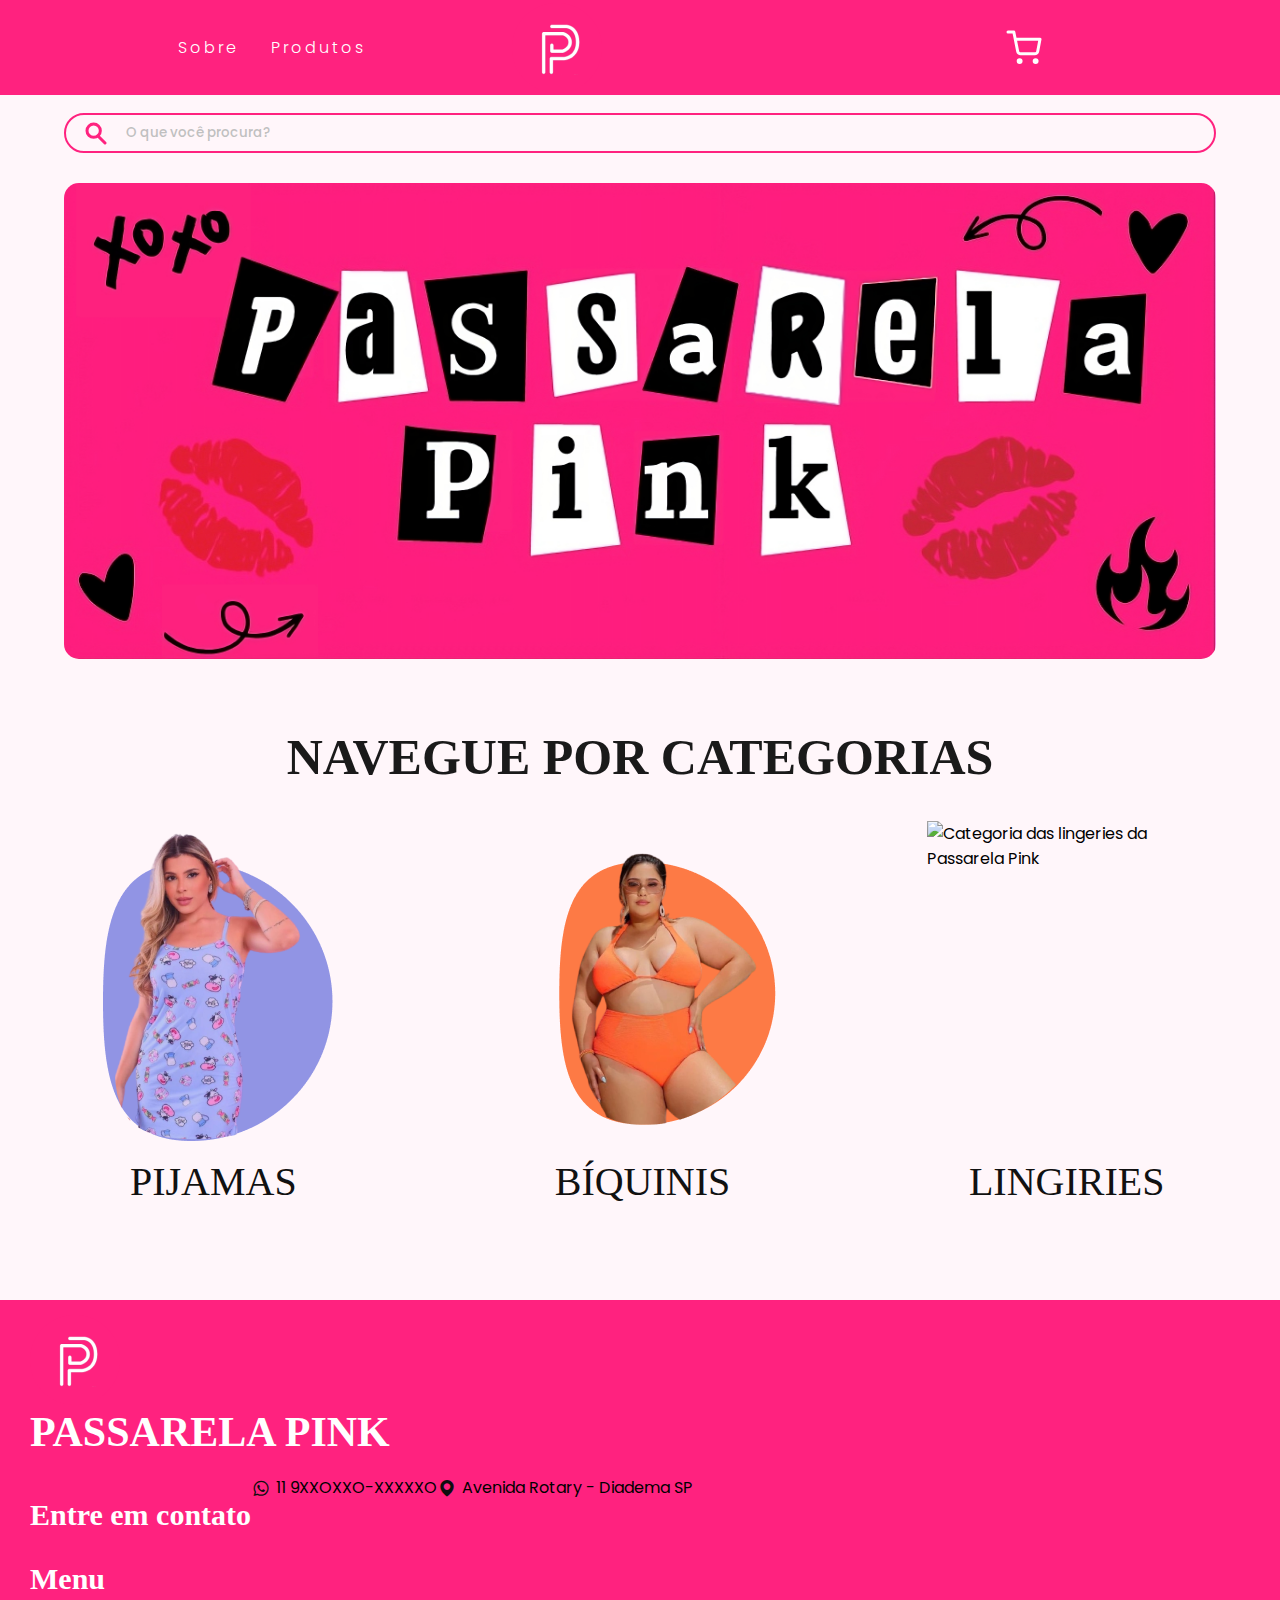
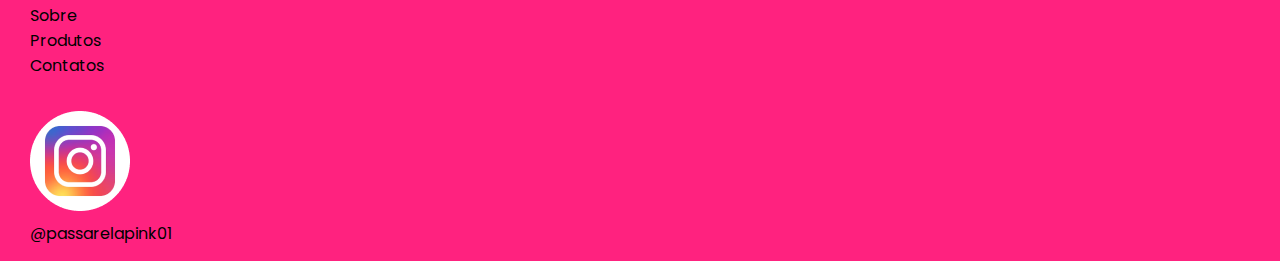
==== index.html @ 3e8e7864 "Arrumando o rodapé para desktop" ====
<!DOCTYPE html>
<html lang="PT-BR">
<head>
    <meta charset="UTF-8">
    <meta name="viewport" content="width=device-width, initial-scale=1.0">
    <meta http-equiv="X-UA-Compatible" content="ie=edge">
    <link rel="shortcut icon" href="icons/icon-passarela.ico" type="image/x-icon">
    <link href='https://unpkg.com/boxicons@2.1.4/css/boxicons.min.css' rel='stylesheet'>
    <link rel="stylesheet" href="styles/style.css">
    <style>
      @font-face {
        font-family: 'Wonder';
        src: url(fonts/WONDER\ SEASON.otf) format(opentype), url(fonts/WONDER\ SEASON.ttf) format(truetype);
      }

      h2 {
        font-family: 'Wonder', serif;
        margin-top: 69px;
        text-align: center;
        font-size: 50px;
        color: #1a1a1a;
        margin-bottom: 25px;
      }

      h3{
        font-family: 'Wonder', serif;
        font-size: 50px;
        color: rgb(255, 255, 255);
      }

      h4 {
        font-family: 'Wonder', serif;
        font-size: 42px;
        color: rgb(255, 255, 255);
        position: relative;
        bottom: 22px;
      }

      h5 {
        font-family: 'Wonder', serif;
        font-size: 30px;
        color: rgb(255, 255, 255);
        margin-bottom: 10px;
        margin-top: 20px;
      }

      .description-pijama-text {
        font-family: 'Wonder', serif;
        font-size: 40px;
      }

    </style>
    <title>Passarela Pink</title>
</head>
<body>
  <!-- Arrumar com Grid-->
    <header>
      <div class="space-menu">
        <nav>
            <div class="mobile-menu">
              <div class="line1"></div>
              <div class="line2"></div>
              <div class="line3"></div>
            </div>
            <ul class="nav-list">
              <li><a href="sobre.html" class="link-menu">Sobre</a></li>
              <li><a href="" class="link-menu">Produtos</a></li>
            </ul>
          </nav>
        </div>
        <div class="space-logo">
          <img src="imagens/logo.png" alt="Logotipo da Passarela Pink" style="pointer-events:none;">
        </div>
        <div class="space-shipping">
        <img src="icons/carrinho.svg" alt="Ícone para acessar o carrinho de compras">
        </div>
    </header>
    <div class="search">
        <div class="division-image">
        <img class="search-icon" src="icons/lupa.svg" alt="O que você procura?">
        </div>
        <label><input class="input-search" type="text" placeholder="O que você procura?"></label>
    </div>
    <main>
      <div class="style-image">
        <img src="imagens/banner-meangirls-transformed.png" alt="Banner com pijamas da loja" width="90%" style="border-radius: 15px;">
      </div>
      <h2>NAVEGUE POR CATEGORIAS</h2>
      <!-- Ver como terminar no TT-->
    <div class="cards-categories">
     <a href="pijamas.html"><div class="card-categories">
        <img class="description-pijama" src="imagens/descripition-pijama.png" alt="Categoria dos pijamas da Passarela Pink">
        <p class="description-pijama-text">PIJAMAS</p>
      </div></a> 
      <div class="card-categories"><img class="description-pijama" src="imagens/descripition-bíquini.png" alt="Categoria dos bíquinis da Passarela Pink">
        <p class="description-pijama-text">BÍQUINIS</p>
      </div>
      <div class="card-categories"><img src="imagens/descripition-lingirie.png" alt="Categoria das lingeries da Passarela Pink" class="descripition-pijamas"><p class="description-pijama-text">LINGIRIES</p></div>
    </div>
    </main>
    <footer class="index-footer">
      <div class="space-logo">
      <img src="imagens/logo.png" alt="Logotipo da Passarela Pink"><br>
      <h4>PASSARELA PINK</h4>
      </div>
      <div class="desktop-direction">
      <h5>Entre em contato</h5>
      <i class='bx bxl-whatsapp' style='color:#0e0e0e'></i><p class="footer-desc">11 9XXOXXO-XXXXXO</p><br>
      <i class='bx bxs-map' style='color:#0e0e0e'></i><p class="footer-desc">Avenida Rotary - Diadema SP</p>
    </div>
      <h5>Menu</h5>
      <p class="footer-desc">Sobre</p><br>
      <p class="footer-desc">Produtos</p><br>
      <p class="footer-desc">Contatos</p>
      <div class="space-logo">
        <img class="instagram-logo" src="imagens/instagram-logo.png" alt="Logotipo do aplicativo Instagram">
        <p>@passarelapink01</p>
      </div>
    </footer>
    <script src="scripts/mobile-nav.js"></script>
</body>
</html>
---- styles/style.css ----
@import url('https://fonts.googleapis.com/css2?family=Poppins:wght@100;200;300;400;500;600;700;800;900&display=swap');

* {
    box-sizing: border-box;
    padding: 0;
    margin: 0;
    font-family: 'Poppins', sans-serif;
}

body {
  background: #fff6fa;
}

header {
    width: 100%;
    margin-bottom: 18px;
    background: #FF227F;
    display: grid;
    grid-template-columns: 2fr 1fr 2fr;
}

.space-logo, .space-shipping, .space-menu {
  display: flex;
  align-items: center;
  justify-content: center;
}
.style-image{
  display: flex;
  justify-content: center;

  }

.link-menu{
    color: #fff;
    text-decoration: none;
    transition: 0.3s;
    cursor: pointer;
  }
  
  .link-menu:hover {
    opacity: 0.7;
  }
  
  nav {
    display: flex;
    align-items: center;
    font-family: 'Poppins', sans-serif;
    font-weight: 300;
    background: transparent;
    height: 95px;
  }
  
  .nav-list {
    list-style: none;
    display: flex;
  }
  
  .nav-list li {
    letter-spacing: 3px;
    margin-left: 32px;
  }
  
  .mobile-menu {
    display: none;
    cursor: pointer;
  }
  
  .mobile-menu div {
    width: 32px;
    height: 2px;
    background: #fff;
    margin: 8px;
    transition: 0.3s;
  }

  .input-search.menu-active::placeholder {
    color: transparent; 
    font-weight: 500;
    display: unset;
}


  
  @media (max-width: 999px) {
    body {
      overflow-x: hidden;
    }

    .link-menu {
        color: #FF227F;
    }

    .nav-list {
      position: absolute;
      top: 95px;
      left: 0;
      width: 50vw;
      height: 92vh;
      background: #FEFEFE;
      flex-direction: column;
      align-items: center;
      transform: translateX(-100%);
      transition: transform 0.3s ease-in;
    }
    .nav-list li {
      padding: 10px;
      margin-left: 0;
      opacity: 0;
    }

    a:hover {
        color: #FEFEFE;
        background-color: #FF227F;
    }

    .mobile-menu {
      display: block;
    }
  }
  
  .nav-list.active {
    transform: translateX(0);
  }
  
  @keyframes navLinkFade {
    from {
      opacity: 0;
      transform: translateX(50px);
    }
    to {
      opacity: 1;
      transform: translateX(0);
    }
  }
  
  .mobile-menu.active .line1 {
    transform: rotate(-45deg) translate(-8px, 8px);
  }
  
  .mobile-menu.active .line2 {
    opacity: 0;
  }
  
  .mobile-menu.active .line3 {
    transform: rotate(45deg) translate(-5px, -7px);
  }

.search {
    width: 90%;
    height: 40px;
    margin: auto;
    padding: 0px 20px 20px 5px;
    display: grid;
    grid-template-columns: 10% 90%;
    border-radius: 30px;
    border: 2px solid #FF227F;
    background: #fff6fa;
    margin-bottom: 30px;
}

.division-image {
    display: flex;
    justify-content: center;
    align-items: center;
}

.search-icon {
    grid-column: 1/2;
    margin-left: 5px;
}

.input-search {
    margin-left: 10px;
    grid-column: 2/3;
    width: 100%;
    position: relative;
    height: 36px;
    background: transparent;
    color: #111111;
    border: none;
}

input::placeholder {
    color: #c0c0c0;
    font-weight: 500;
    display: unset;
  }

input:focus {
    border: none;
    outline: none;
    background: transparent;
    color: #111111;
}

@media screen and (min-width: 830px) and (max-width: 1070px) {
  .search {
    grid-template-columns: 7% 93%;
  }
}

@media screen and (min-width: 1071px) and (max-width: 3000px) {
  .search {
    grid-template-columns: 4% 96%;
  }
}

.categories {
  margin-top: 66px;
  display: flex;
  flex-wrap: wrap;
  justify-content: space-around;
}


.bolas {
  width: 218px;
  height: 218px;
  border-radius: 50%;
  background: #c0c0c0;
  cursor: pointer;
}

.description {
  display: flex;
  flex-wrap: wrap;
  justify-content: space-around;
  margin-top: 15px;
  font-size: 21px;
  font-weight: 300;
}

footer {
  margin-top: 69px;
  width: 100%;
  background: #FF227F;
  padding: 15px 30px;
}

.space-logo {
  display: flex;
  justify-content: center;
  flex-direction: column;
}

i {
  font-size: 20px;
  margin-right: 5px;
}

.footer-desc {
  position: relative;
  bottom: 3px;
  display: inline-block;
}

.instagram-logo {
  margin-top: 30px;
  margin-bottom: 10px;
}


section {
  display: grid;
  grid-template-columns: 200px 200px 200px 200px;
  grid-template-rows: 150px;
}

@media screen and (min-width:850px) { /*Funciona em telas maiores de 850px*/
  .space-logo {
    align-items: flex-start;
  }

  .desktop-direction {
    display: flex;
    flex-direction: row;
  }
}


/*Estilização do sobre*/

.principal {
  display: grid;
  grid-template-columns: 1fr 1fr;
}

.sobre {
  grid-column: 1/2;
  padding-left: 10%;
}

aside {
  display: flex;
  justify-content: center;
  align-items: center;
  grid-column: 2/3;
}

.sobre-texto {
  text-align: justify;
}
.image-proprietária {
  width: auto;
}
@media screen and (min-width:100px) and (max-width:885px) {
  .principal {
    display: flex;
    flex-direction: column-reverse;
    padding-right: 5%;
    padding-left: 5%;
  }

  .sobre {
    padding-left: 0;
  }

  .image-proprietária {
    width: 95%;
  }

}



.banner {
  margin-bottom: 60px;
}

.carrosel-inner {
  margin-left: 5%;
  margin-top: 2%;
}

.cards-categories {
  display: flex;
  flex-wrap: wrap;
  justify-content: space-around;
  align-items: center;
}

.card-categories{
  display: grid;
  cursor: pointer;
  grid-template-rows: 80% 20%;
  width: 280px;
  height: 400px;
  margin: 10px;
}

.description-pijama {
  grid-row: 1/2;
  padding-left: 30px;
}

.description-pijama-text {
  display: flex;
  justify-content: center;
  align-items: center;
  grid-row: 2/3;
  text-decoration: none;
  color: #111111;
}

a {
  text-decoration: none;
}

.card-categories:hover {
  opacity: 1.2;
  scale: 1.2;
}
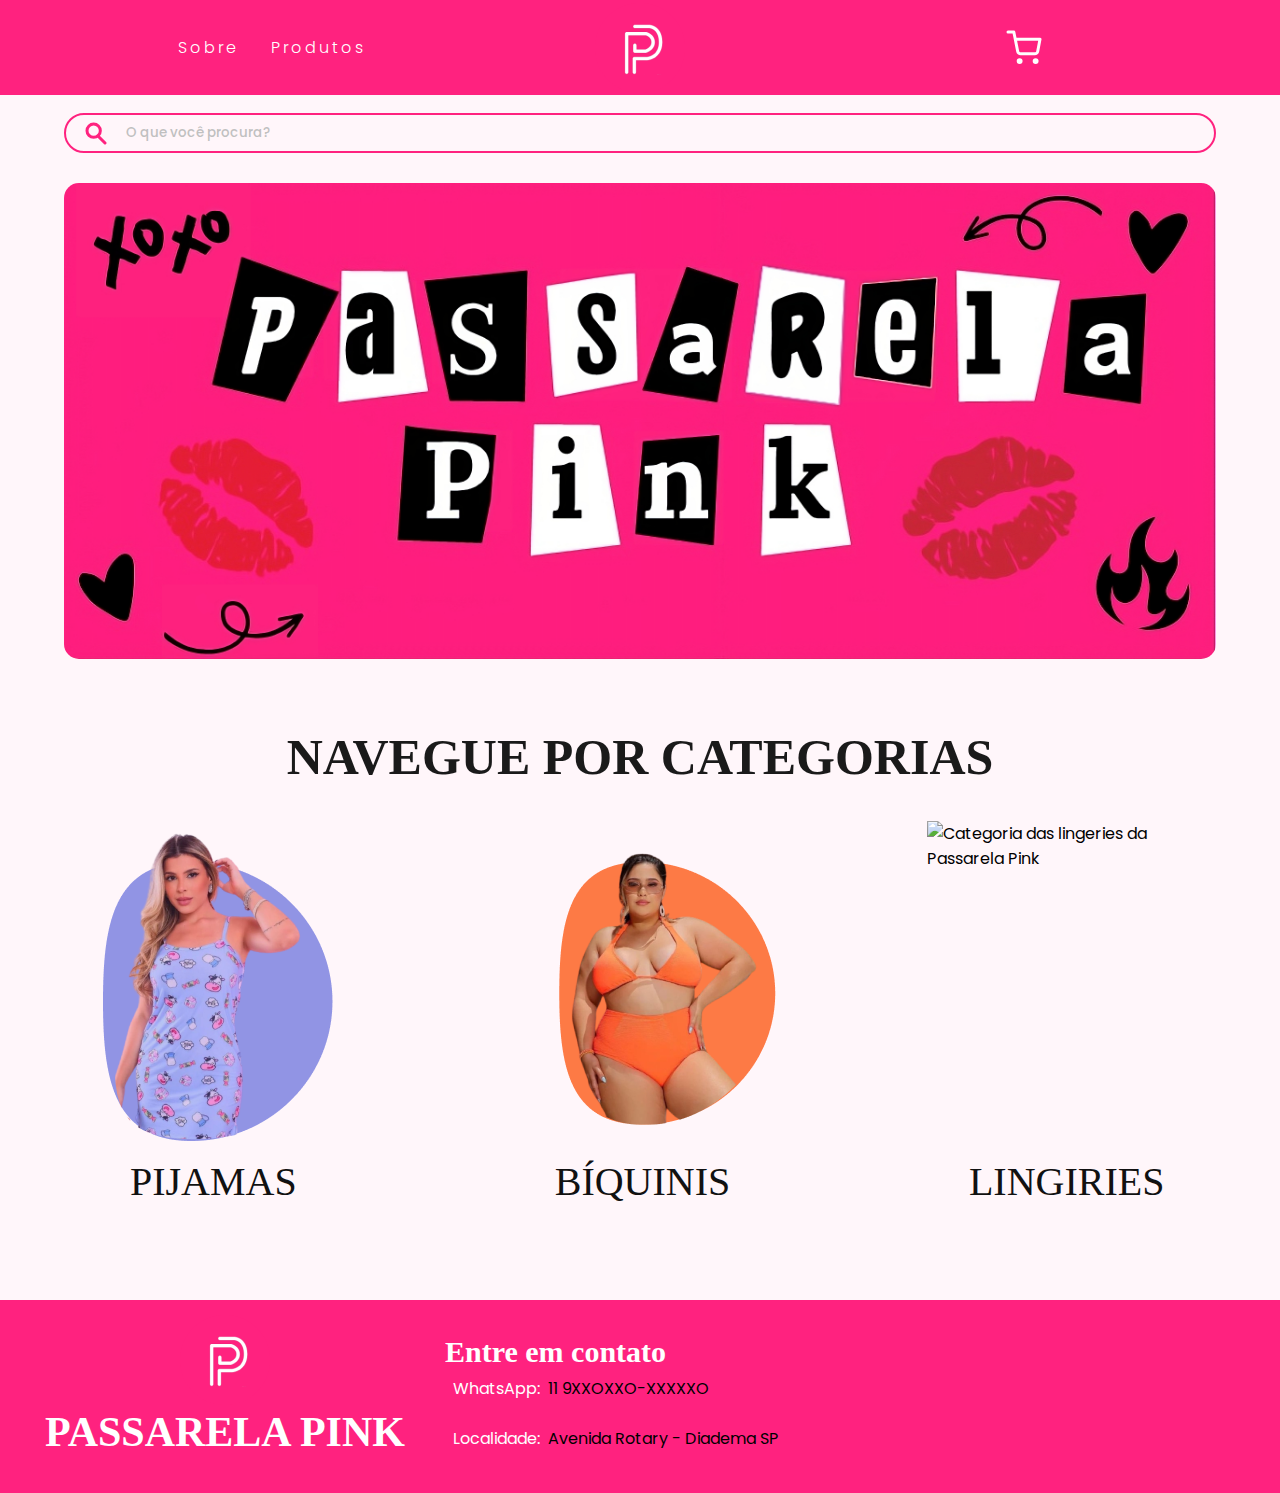
==== commit 39d86fa7: "Arrumando erros nas divs" ====
--- a/index.html
+++ b/index.html
@@ -99,22 +99,14 @@
     </div>
     </main>
     <footer class="index-footer">
-      <div class="space-logo">
-      <img src="imagens/logo.png" alt="Logotipo da Passarela Pink"><br>
-      <h4>PASSARELA PINK</h4>
+      <div class="space-footer1">
+        <img src="imagens/logo.png" alt="Logotipo da Passarela Pink" width="90px"><br>
+        <h4 style="text-align: center;">PASSARELA PINK</h4>
       </div>
       <div class="desktop-direction">
-      <h5>Entre em contato</h5>
-      <i class='bx bxl-whatsapp' style='color:#0e0e0e'></i><p class="footer-desc">11 9XXOXXO-XXXXXO</p><br>
-      <i class='bx bxs-map' style='color:#0e0e0e'></i><p class="footer-desc">Avenida Rotary - Diadema SP</p>
-    </div>
-      <h5>Menu</h5>
-      <p class="footer-desc">Sobre</p><br>
-      <p class="footer-desc">Produtos</p><br>
-      <p class="footer-desc">Contatos</p>
-      <div class="space-logo">
-        <img class="instagram-logo" src="imagens/instagram-logo.png" alt="Logotipo do aplicativo Instagram">
-        <p>@passarelapink01</p>
+        <h5>Entre em contato</h5>
+        <p class="footer-desc"><span style="color: white; padding: 0 8px;">WhatsApp:</span>11 9XXOXXO-XXXXXO</p><br>
+        <p class="footer-desc"><span style="color: white; padding: 0 8px;">Localidade:</span>Avenida Rotary - Diadema SP</p>
       </div>
     </footer>
     <script src="scripts/mobile-nav.js"></script>
--- a/styles/style.css
+++ b/styles/style.css
@@ -231,15 +231,19 @@
 }
 
 footer {
+  display: grid;
+  column-gap: 25px;
+  grid-template-columns: 1fr 1fr 1fr;
   margin-top: 69px;
   width: 100%;
   background: #FF227F;
   padding: 15px 30px;
 }
 
-.space-logo {
-  display: flex;
-  justify-content: center;
+.space-footer1 {
+  grid-column: 1/2;
+  display: flex;
+  align-items: center;
   flex-direction: column;
 }
 
@@ -266,16 +270,10 @@
   grid-template-rows: 150px;
 }
 
-@media screen and (min-width:850px) { /*Funciona em telas maiores de 850px*/
-  .space-logo {
-    align-items: flex-start;
-  }
-
-  .desktop-direction {
-    display: flex;
-    flex-direction: row;
-  }
-}
+.desktop-direction {
+    display: flex;
+    flex-direction: column;
+  }
 
 
 /*Estilização do sobre*/
@@ -303,6 +301,7 @@
 .image-proprietária {
   width: auto;
 }
+
 @media screen and (min-width:100px) and (max-width:885px) {
   .principal {
     display: flex;
@@ -320,8 +319,6 @@
   }
 
 }
-
-
 
 .banner {
   margin-bottom: 60px;
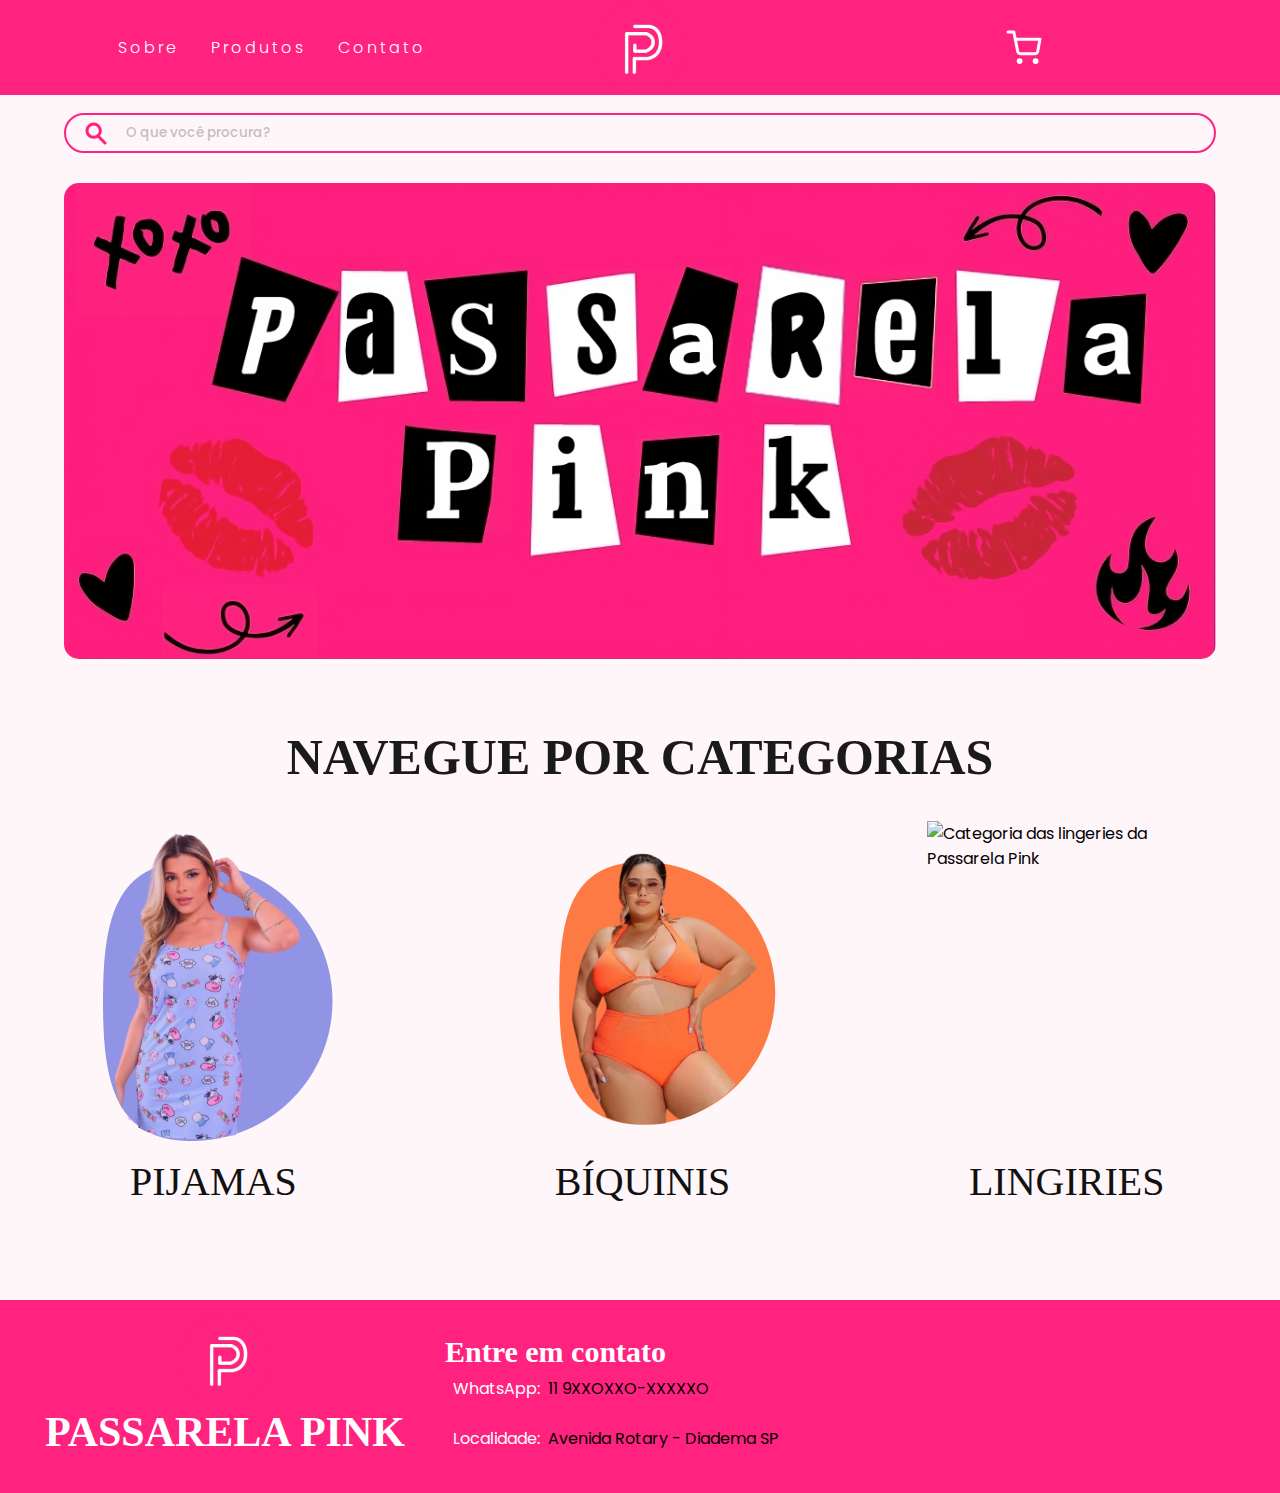
==== commit c7f38584: "bannerlixo" ====
--- a/index.html
+++ b/index.html
@@ -65,6 +65,7 @@
             <ul class="nav-list">
               <li><a href="sobre.html" class="link-menu">Sobre</a></li>
               <li><a href="" class="link-menu">Produtos</a></li>
+              <li><a href="contatos.html" class="link-menu">Contato</a></li>
             </ul>
           </nav>
         </div>
--- a/styles/style.css
+++ b/styles/style.css
@@ -368,3 +368,96 @@
   scale: 1.2;
 }
 
+/*Formulario*/
+
+.form-main {
+  height: 80dvh;
+  display: flex;
+  justify-content: center;
+  align-items: center;
+}
+
+.form {
+  background-color: #fff;
+  display: block;
+  padding: 1rem;
+  max-width: 350px;
+  border-radius: 0.5rem;
+  box-shadow: 0 10px 15px -3px rgba(0, 0, 0, 0.1), 0 4px 6px -2px rgba(0, 0, 0, 0.05);
+  display: grid;
+  place-items: center;
+  
+}
+
+.form-title {
+  font-size: 1.25rem;
+  line-height: 1.75rem;
+  font-weight: 600;
+  text-align: center;
+  color: #000000;
+}
+
+.input-container {
+  position: relative;
+}
+
+.input-container input, .form button {
+  outline: none;
+  border: 1px solid #e5e7eb;
+  margin: 8px 0;
+}
+
+.input-container input {
+  background-color: #fff;
+  padding: 1rem;
+  padding-right: 3rem;
+  font-size: 0.875rem;
+  line-height: 1.25rem;
+  width: 300px;
+  border-radius: 0.5rem;
+  box-shadow: 0 1px 2px 0 rgba(0, 0, 0, 0.05);
+}
+
+.input-container span {
+  display: grid;
+  position: absolute;
+  top: 0;
+  bottom: 0;
+  right: 0;
+  padding-left: 1rem;
+  padding-right: 1rem;
+  place-content: center;
+}
+
+.input-container span svg {
+  color: #d2148c;
+  width: 1rem;
+  height: 1rem;
+}
+
+.submit {
+  display: block;
+  padding-top: 0.75rem;
+  padding-bottom: 0.75rem;
+  padding-left: 1.25rem;
+  padding-right: 1.25rem;
+  background-color: #FF227F;;
+  color: #ffffff;
+  font-size: 0.875rem;
+  line-height: 1.25rem;
+  font-weight: 500;
+  width: 100%;
+  border-radius: 0.5rem;
+  text-transform: uppercase;
+}
+
+.signup-link {
+  color: #000000;
+  font-size: 0.875rem;
+  line-height: 1.25rem;
+  text-align: center;
+}
+
+.signup-link a {
+  text-decoration: underline;
+}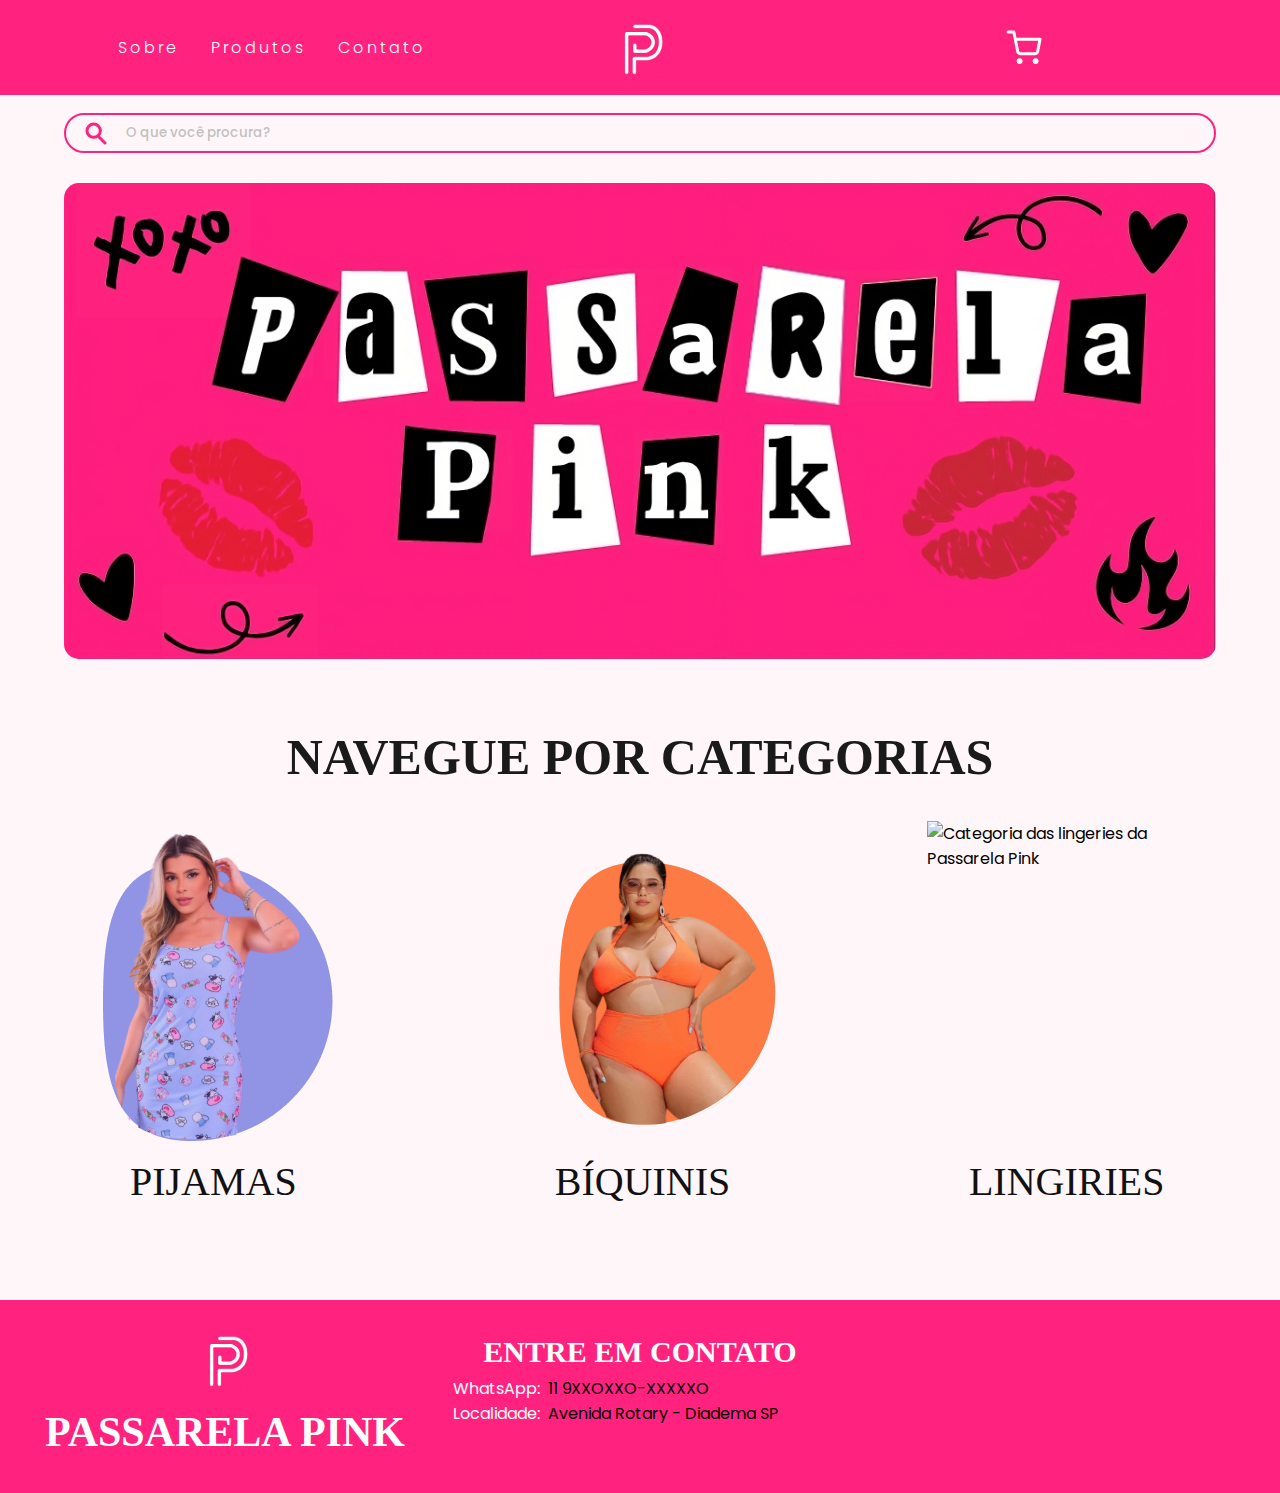
==== commit 9d9055ea: "Merge branch 'main' of https://github.com/kauansilva001/Pink-Passarela" ====
--- a/index.html
+++ b/index.html
@@ -86,6 +86,7 @@
       <div class="style-image">
         <img src="imagens/banner-meangirls-transformed.png" alt="Banner com pijamas da loja" width="90%" style="border-radius: 15px;">
       </div>
+      
       <h2>NAVEGUE POR CATEGORIAS</h2>
       <!-- Ver como terminar no TT-->
     <div class="cards-categories">
@@ -105,7 +106,7 @@
         <h4 style="text-align: center;">PASSARELA PINK</h4>
       </div>
       <div class="desktop-direction">
-        <h5>Entre em contato</h5>
+        <h5 style="text-align: center;">ENTRE EM CONTATO</h5>
         <p class="footer-desc"><span style="color: white; padding: 0 8px;">WhatsApp:</span>11 9XXOXXO-XXXXXO</p><br>
         <p class="footer-desc"><span style="color: white; padding: 0 8px;">Localidade:</span>Avenida Rotary - Diadema SP</p>
       </div>
--- a/styles/style.css
+++ b/styles/style.css
@@ -270,12 +270,6 @@
   grid-template-rows: 150px;
 }
 
-.desktop-direction {
-    display: flex;
-    flex-direction: column;
-  }
-
-
 /*Estilização do sobre*/
 
 .principal {
@@ -370,6 +364,7 @@
 
 /*Formulario*/
 
+
 .form-main {
   height: 80dvh;
   display: flex;
@@ -381,7 +376,7 @@
   background-color: #fff;
   display: block;
   padding: 1rem;
-  max-width: 350px;
+  max-width: 450px;
   border-radius: 0.5rem;
   box-shadow: 0 10px 15px -3px rgba(0, 0, 0, 0.1), 0 4px 6px -2px rgba(0, 0, 0, 0.05);
   display: grid;
@@ -413,7 +408,7 @@
   padding-right: 3rem;
   font-size: 0.875rem;
   line-height: 1.25rem;
-  width: 300px;
+  width: 400px;
   border-radius: 0.5rem;
   box-shadow: 0 1px 2px 0 rgba(0, 0, 0, 0.05);
 }
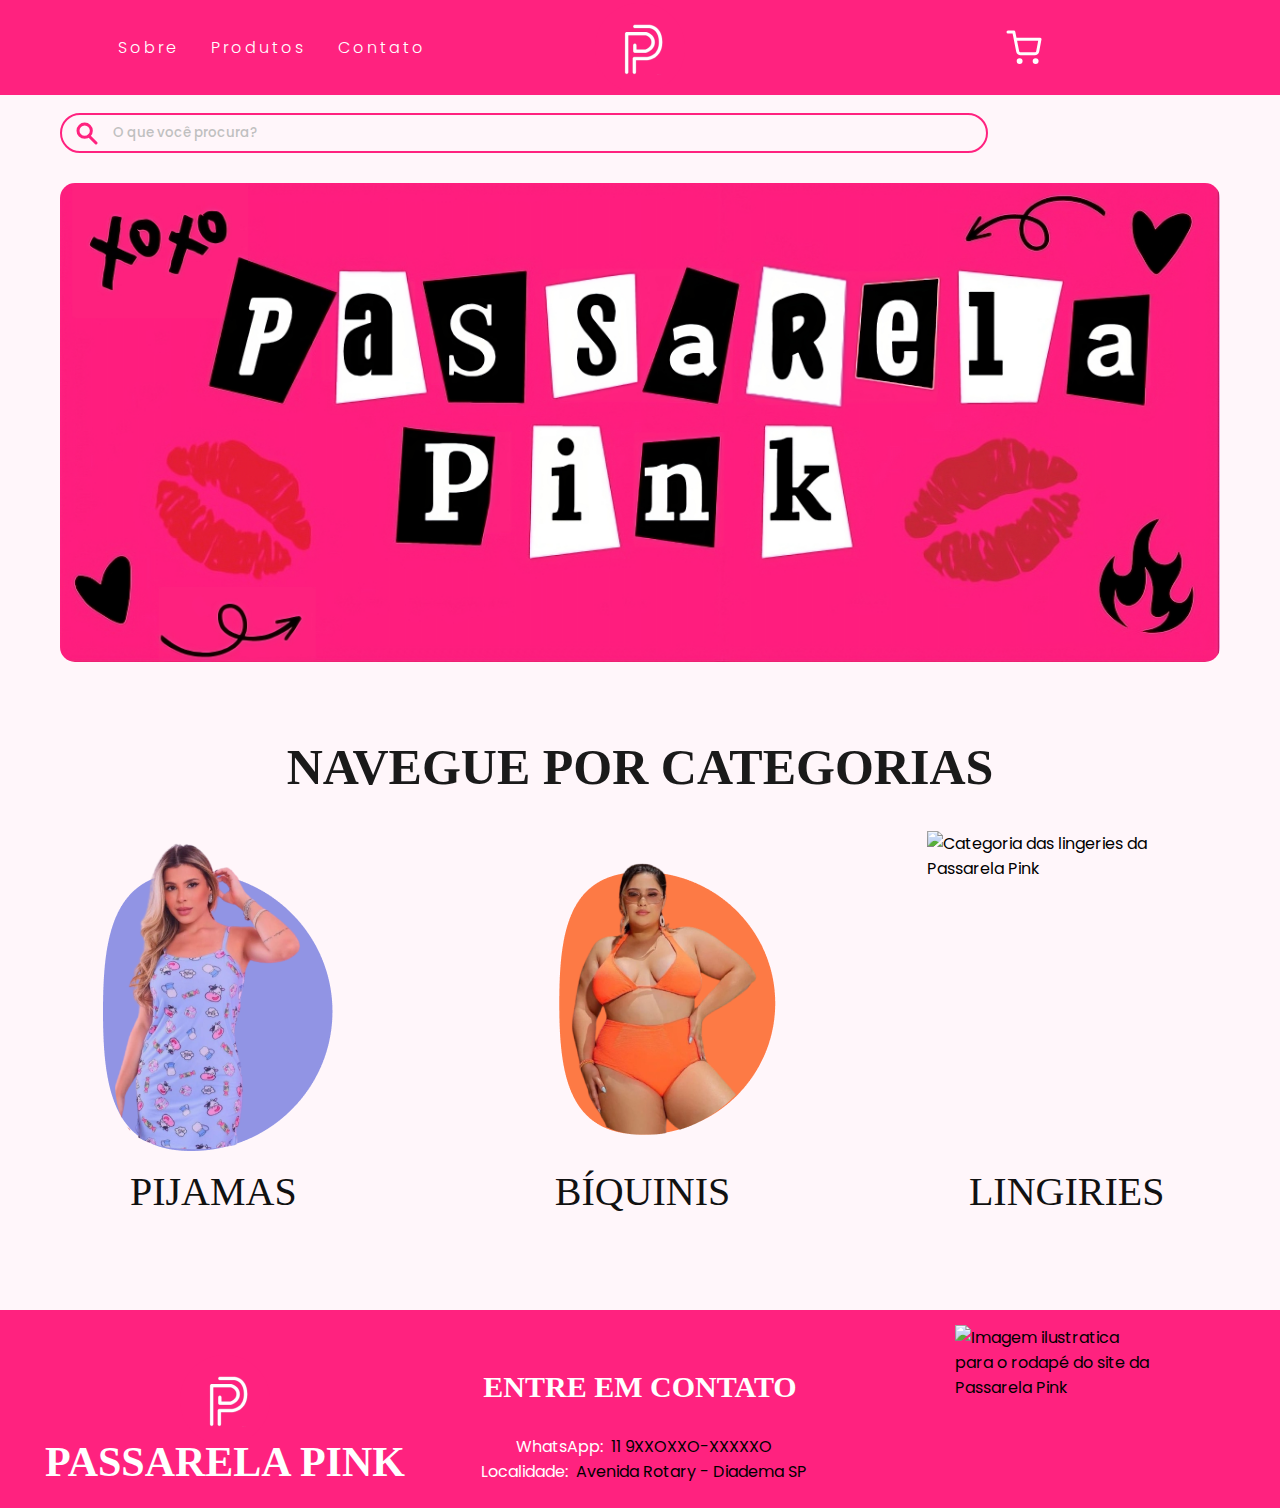
==== commit 6ecb3d51: "Problemas com medias querys" ====
--- a/index.html
+++ b/index.html
@@ -33,14 +33,14 @@
         font-size: 42px;
         color: rgb(255, 255, 255);
         position: relative;
-        bottom: 22px;
+        bottom: 07px;
       }
 
       h5 {
         font-family: 'Wonder', serif;
         font-size: 30px;
         color: rgb(255, 255, 255);
-        margin-bottom: 10px;
+        margin-bottom: 30px;
         margin-top: 20px;
       }
 
@@ -76,15 +76,17 @@
         <img src="icons/carrinho.svg" alt="Ícone para acessar o carrinho de compras">
         </div>
     </header>
+    <figure class="aside-search">
     <div class="search">
         <div class="division-image">
         <img class="search-icon" src="icons/lupa.svg" alt="O que você procura?">
         </div>
         <label><input class="input-search" type="text" placeholder="O que você procura?"></label>
     </div>
+  </figure>
     <main>
       <div class="style-image">
-        <img src="imagens/banner-meangirls-transformed.png" alt="Banner com pijamas da loja" width="90%" style="border-radius: 15px;">
+        <img src="imagens/banner-meangirls-transformed.png" alt="Banner com pijamas da loja" width="100%" style="border-radius: 15px;">
       </div>
       
       <h2>NAVEGUE POR CATEGORIAS</h2>
@@ -102,13 +104,16 @@
     </main>
     <footer class="index-footer">
       <div class="space-footer1">
-        <img src="imagens/logo.png" alt="Logotipo da Passarela Pink" width="90px"><br>
+        <img src="imagens/logo.png" alt="Logotipo da Passarela Pink" width="90px">
         <h4 style="text-align: center;">PASSARELA PINK</h4>
       </div>
       <div class="desktop-direction">
         <h5 style="text-align: center;">ENTRE EM CONTATO</h5>
-        <p class="footer-desc"><span style="color: white; padding: 0 8px;">WhatsApp:</span>11 9XXOXXO-XXXXXO</p><br>
+        <p class="footer-desc"><span style="color: white; padding: 0 8px;">WhatsApp:</span>11 9XXOXXO-XXXXXO</p>
         <p class="footer-desc"><span style="color: white; padding: 0 8px;">Localidade:</span>Avenida Rotary - Diadema SP</p>
+      </div>
+      <div class="footer-image">
+        <img src="imagens/Footer-Image.png" alt="Imagem ilustratica para o rodapé do site da Passarela Pink" width="200px">
       </div>
     </footer>
     <script src="scripts/mobile-nav.js"></script>
--- a/styles/style.css
+++ b/styles/style.css
@@ -25,9 +25,7 @@
   justify-content: center;
 }
 .style-image{
-  display: flex;
-  justify-content: center;
-
+  padding: 0 60px 0 60px;
   }
 
 .link-menu{
@@ -146,16 +144,23 @@
   }
 
 .search {
-    width: 90%;
+    width: 100%;
     height: 40px;
-    margin: auto;
     padding: 0px 20px 20px 5px;
     display: grid;
     grid-template-columns: 10% 90%;
     border-radius: 30px;
     border: 2px solid #FF227F;
     background: #fff6fa;
-    margin-bottom: 30px;
+   
+}
+
+.aside-search {
+  display: grid;
+  grid-template-columns: 80% 20%;
+  margin-bottom: 30px;
+  margin-left: 60px;
+  padding-right: 60px;
 }
 
 .division-image {
@@ -245,22 +250,32 @@
   display: flex;
   align-items: center;
   flex-direction: column;
-}
-
-i {
-  font-size: 20px;
-  margin-right: 5px;
+  padding-top: 30px;
+}
+
+.desktop-direction {
+  padding-top: 25px;
+}
+
+.footer-image {
+  display: flex;
+  justify-content: center;
 }
 
 .footer-desc {
   position: relative;
-  bottom: 3px;
-  display: inline-block;
+  text-align: center;
 }
 
 .instagram-logo {
   margin-top: 30px;
   margin-bottom: 10px;
+}
+
+@media screen and (min-width:1100) {
+  body {
+    background: #000000;
+  }
 }
 
 
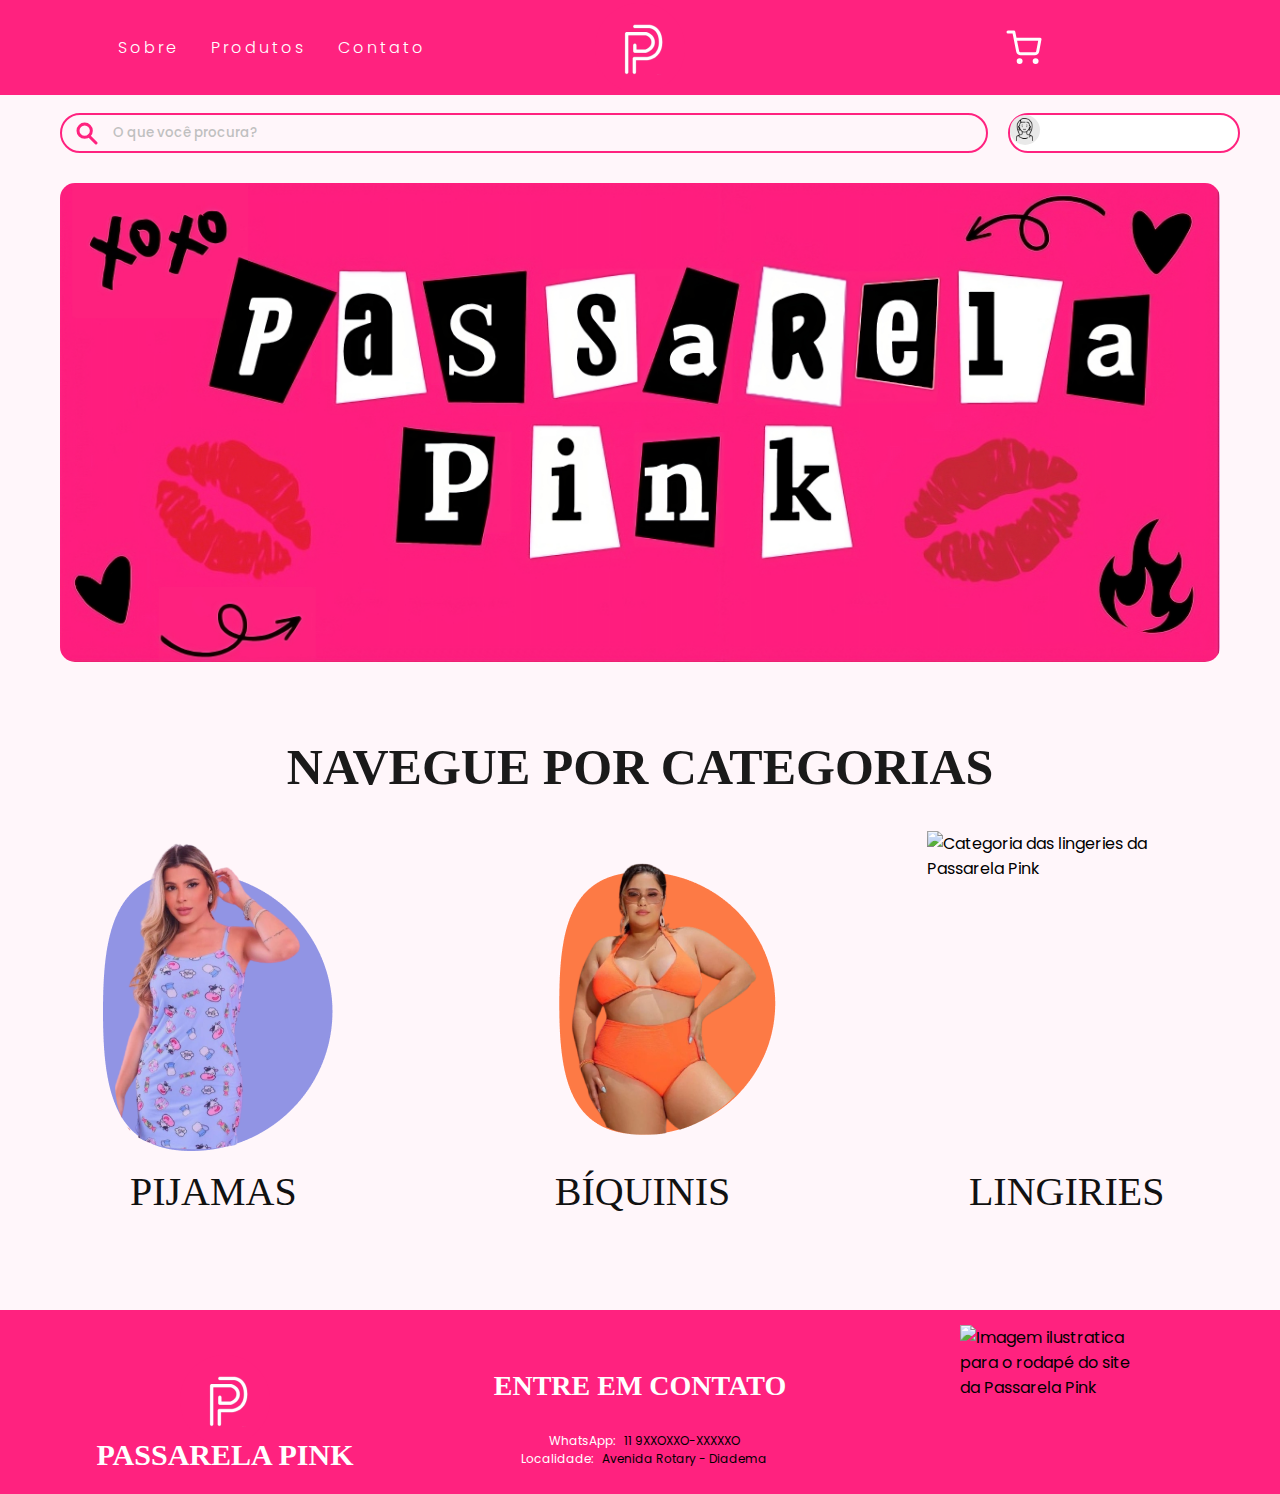
==== commit b34ced52: "Fazendo botões de cadastro" ====
--- a/index.html
+++ b/index.html
@@ -30,7 +30,7 @@
 
       h4 {
         font-family: 'Wonder', serif;
-        font-size: 42px;
+        font-size: 30px;
         color: rgb(255, 255, 255);
         position: relative;
         bottom: 07px;
@@ -38,10 +38,37 @@
 
       h5 {
         font-family: 'Wonder', serif;
-        font-size: 30px;
+        font-size: 28px;
         color: rgb(255, 255, 255);
         margin-bottom: 30px;
         margin-top: 20px;
+      }
+
+      @media screen and (max-width:1100px) {
+       h5 {
+        font-size: 18px;
+       } 
+
+      h4 {
+       font-size: 20px;
+    }
+}
+
+
+      @media screen and (max-width:490px) {
+        h2 {
+          font-size: 30px;
+        }
+
+        h4 {
+          padding-top: 5px;
+          font-size: 25px;
+        }
+
+        h5 {
+          display: none;
+          margin: 10px 0 15px 0;
+        }
       }
 
       .description-pijama-text {
@@ -83,6 +110,9 @@
         </div>
         <label><input class="input-search" type="text" placeholder="O que você procura?"></label>
     </div>
+    <div class="button-cad">
+      <figure class="figure-button"><img src="icons/icon-girl.svg" alt="Ícone de uma mulher"></figure>
+    </div>
   </figure>
     <main>
       <div class="style-image">
@@ -110,10 +140,10 @@
       <div class="desktop-direction">
         <h5 style="text-align: center;">ENTRE EM CONTATO</h5>
         <p class="footer-desc"><span style="color: white; padding: 0 8px;">WhatsApp:</span>11 9XXOXXO-XXXXXO</p>
-        <p class="footer-desc"><span style="color: white; padding: 0 8px;">Localidade:</span>Avenida Rotary - Diadema SP</p>
+        <p class="footer-desc"><span style="color: white; padding: 0 8px;">Localidade:</span>Avenida Rotary - Diadema</p>
       </div>
       <div class="footer-image">
-        <img src="imagens/Footer-Image.png" alt="Imagem ilustratica para o rodapé do site da Passarela Pink" width="200px">
+        <img src="imagens/Footer-Image.png" alt="Imagem ilustratica para o rodapé do site da Passarela Pink" width="190px">
       </div>
     </footer>
     <script src="scripts/mobile-nav.js"></script>
--- a/styles/style.css
+++ b/styles/style.css
@@ -157,6 +157,7 @@
 
 .aside-search {
   display: grid;
+  column-gap: 20px;
   grid-template-columns: 80% 20%;
   margin-bottom: 30px;
   margin-left: 60px;
@@ -210,6 +211,14 @@
   }
 }
 
+.figure-button {
+  width: 100%;
+  height: 40px;
+  border-radius: 20px;
+  border: 2px solid #FF227F;
+  background: #FFF;
+}
+
 .categories {
   margin-top: 66px;
   display: flex;
@@ -263,6 +272,7 @@
 }
 
 .footer-desc {
+  font-size: 12px;
   position: relative;
   text-align: center;
 }
@@ -272,11 +282,44 @@
   margin-bottom: 10px;
 }
 
-@media screen and (min-width:1100) {
-  body {
-    background: #000000;
-  }
-}
+@media screen and (max-width:1100px) {
+  .footer-desc {
+    font-size: 12px;
+  }
+}
+
+@media screen and (max-width:768px) {
+  footer {
+  grid-template-columns: 1fr 1fr;
+  row-gap: 30px;
+}
+
+.footer-image {
+  grid-column: 1/3;
+}
+}
+
+@media screen and (max-width:490px) {
+  footer {
+    display: block;
+  }
+  .space-footer1 {
+    padding-top: 0px;
+  }
+
+    .desktop-direction {
+      padding-top: 5px;
+    }
+
+    .footer-desc {
+      font-size: 12px;
+    }
+
+    .footer-image {
+      margin-top: 15px;
+    }
+}
+
 
 
 section {
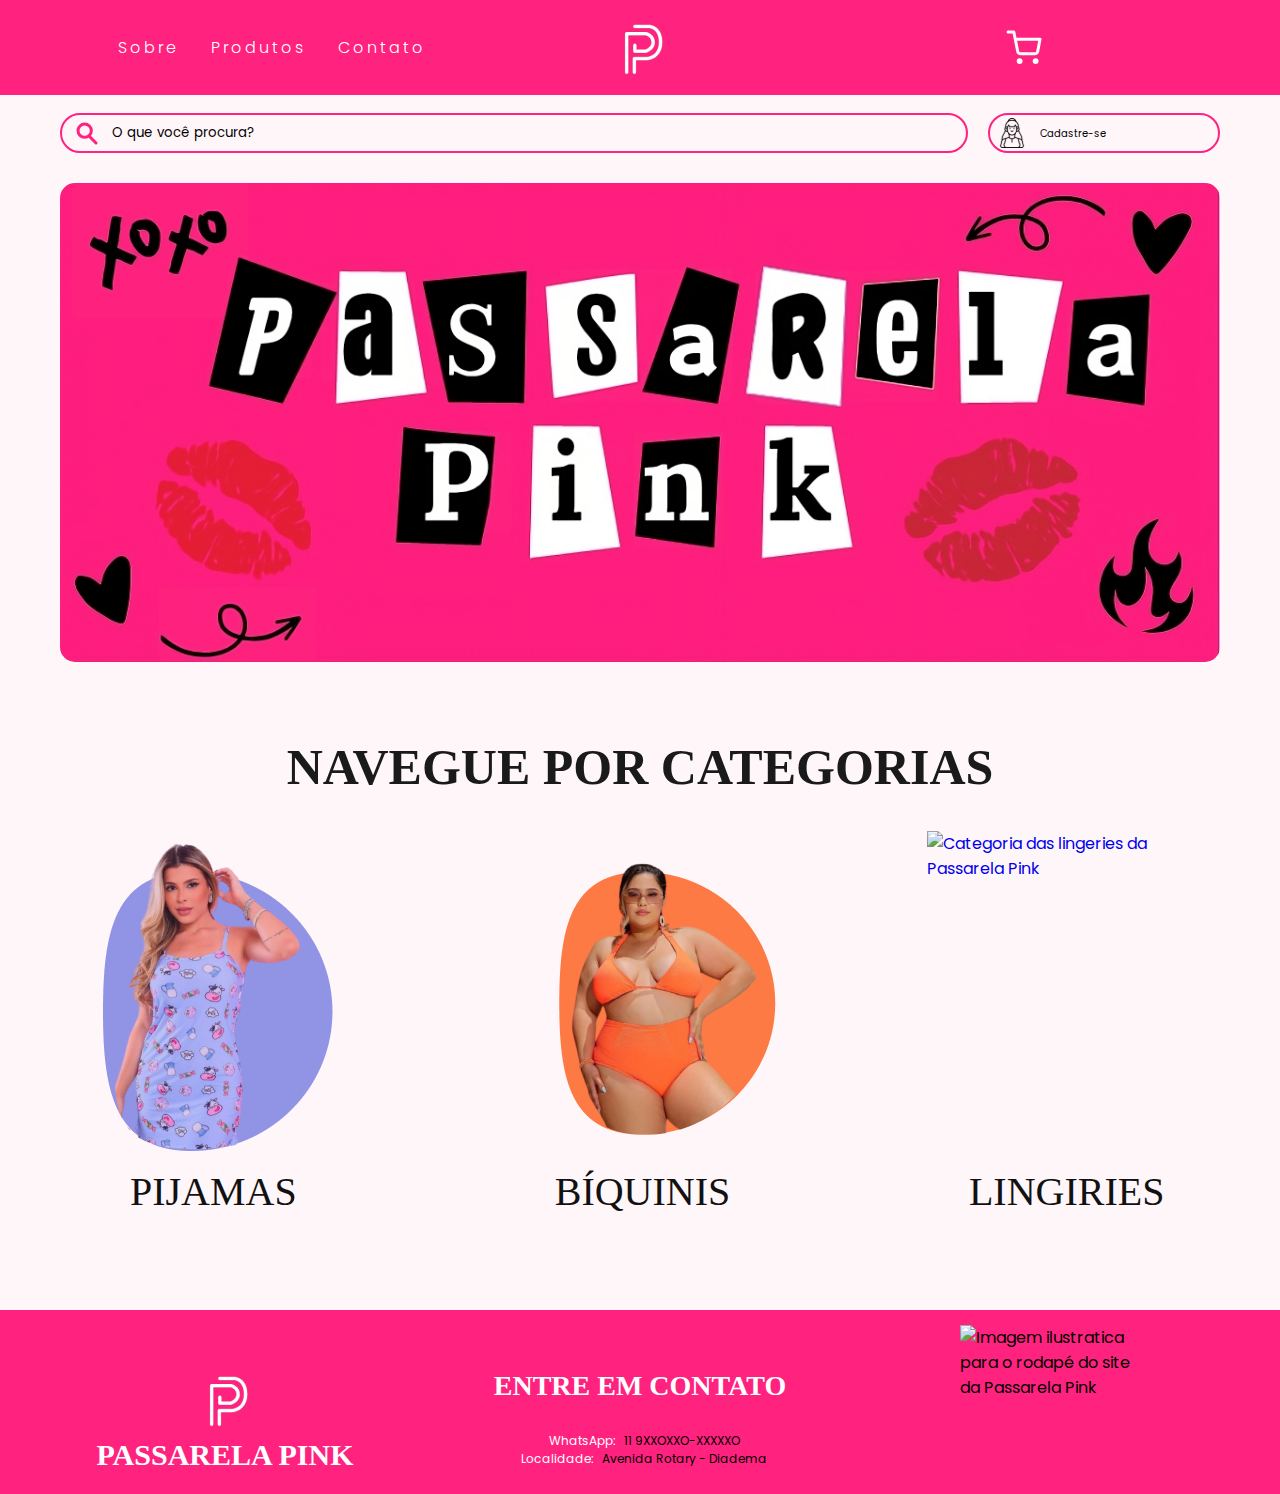
==== commit 80afe712: "Mudanças na versão para desktop" ====
--- a/index.html
+++ b/index.html
@@ -103,17 +103,19 @@
         <img src="icons/carrinho.svg" alt="Ícone para acessar o carrinho de compras">
         </div>
     </header>
-    <figure class="aside-search">
+  <figure class="aside-search">
     <div class="search">
         <div class="division-image">
         <img class="search-icon" src="icons/lupa.svg" alt="O que você procura?">
         </div>
         <label><input class="input-search" type="text" placeholder="O que você procura?"></label>
     </div>
-    <div class="button-cad">
-      <figure class="figure-button"><img src="icons/icon-girl.svg" alt="Ícone de uma mulher"></figure>
-    </div>
+      <figure class="figure-button">
+        <div class="space-girl"><img class="icon-girl" src="icons/icon-girl.svg" alt="Ícone de uma mulher"></div> 
+        <span class="text-log">Cadastre-se</span>
+      </figure>
   </figure>
+
     <main>
       <div class="style-image">
         <img src="imagens/banner-meangirls-transformed.png" alt="Banner com pijamas da loja" width="100%" style="border-radius: 15px;">
@@ -125,12 +127,15 @@
      <a href="pijamas.html"><div class="card-categories">
         <img class="description-pijama" src="imagens/descripition-pijama.png" alt="Categoria dos pijamas da Passarela Pink">
         <p class="description-pijama-text">PIJAMAS</p>
-      </div></a> 
-      <div class="card-categories"><img class="description-pijama" src="imagens/descripition-bíquini.png" alt="Categoria dos bíquinis da Passarela Pink">
+      </div></a>
+
+      <a href="biquinis.html"><div class="card-categories"><img class="description-pijama" src="imagens/descripition-bíquini.png" alt="Categoria dos bíquinis da Passarela Pink">
         <p class="description-pijama-text">BÍQUINIS</p>
-      </div>
-      <div class="card-categories"><img src="imagens/descripition-lingirie.png" alt="Categoria das lingeries da Passarela Pink" class="descripition-pijamas"><p class="description-pijama-text">LINGIRIES</p></div>
-    </div>
+      </div></a>
+
+      <a href="lingerie.html"><div class="card-categories"><img src="imagens/descripition-lingirie.png" alt="Categoria das lingeries da Passarela Pink" class="descripition-pijamas"><p class="description-pijama-text">LINGIRIES</p></div>
+    </div></a>
+
     </main>
     <footer class="index-footer">
       <div class="space-footer1">
--- a/styles/style.css
+++ b/styles/style.css
@@ -144,7 +144,7 @@
   }
 
 .search {
-    width: 100%;
+    margin-right: 20px;
     height: 40px;
     padding: 0px 20px 20px 5px;
     display: grid;
@@ -152,12 +152,10 @@
     border-radius: 30px;
     border: 2px solid #FF227F;
     background: #fff6fa;
-   
 }
 
 .aside-search {
   display: grid;
-  column-gap: 20px;
   grid-template-columns: 80% 20%;
   margin-bottom: 30px;
   margin-left: 60px;
@@ -187,8 +185,8 @@
 }
 
 input::placeholder {
-    color: #c0c0c0;
-    font-weight: 500;
+    color: #020202;
+    font-weight: 400;
     display: unset;
   }
 
@@ -196,7 +194,7 @@
     border: none;
     outline: none;
     background: transparent;
-    color: #111111;
+    color: #020202;
 }
 
 @media screen and (min-width: 830px) and (max-width: 1070px) {
@@ -212,11 +210,28 @@
 }
 
 .figure-button {
+  display: grid;
+  grid-template-columns: 50px 100px;
   width: 100%;
   height: 40px;
   border-radius: 20px;
   border: 2px solid #FF227F;
-  background: #FFF;
+  background: #fff6fa;
+  cursor: pointer;
+}
+
+.icon-girl {
+  position: relative;
+  left: 7px;
+  top: 3px;
+}
+
+.text-log {
+  display: flex;
+  align-items: center;
+  font-size: 10px;
+  color: #020202;
+  font-weight: 400;
 }
 
 .categories {
@@ -224,15 +239,6 @@
   display: flex;
   flex-wrap: wrap;
   justify-content: space-around;
-}
-
-
-.bolas {
-  width: 218px;
-  height: 218px;
-  border-radius: 50%;
-  background: #c0c0c0;
-  cursor: pointer;
 }
 
 .description {
@@ -423,94 +429,76 @@
 /*Formulario*/
 
 
-.form-main {
-  height: 80dvh;
+.container {
+  display: flex;
+  flex-wrap: wrap;
+  justify-content: space-evenly;
+  gap: 2vw;
+  padding: 0 2vw;
+  margin-top: 3%;
+}
+
+.form_area {
   display: flex;
   justify-content: center;
   align-items: center;
-}
-
-.form {
-  background-color: #fff;
-  display: block;
-  padding: 1rem;
-  max-width: 450px;
-  border-radius: 0.5rem;
-  box-shadow: 0 10px 15px -3px rgba(0, 0, 0, 0.1), 0 4px 6px -2px rgba(0, 0, 0, 0.05);
-  display: grid;
-  place-items: center;
-  
-}
-
-.form-title {
-  font-size: 1.25rem;
-  line-height: 1.75rem;
+  flex-direction: column;
+  background-color: #fff6fa;
+  height: auto;
+  width: auto;
+  border: 2px solid #264143;
+  border-radius: 20px;
+}
+
+.title {
+  color: #264143;
+  font-weight: 900;
+  font-size: 1.5em;
+  margin-top: 20px;
+}
+
+.sub_title {
   font-weight: 600;
-  text-align: center;
-  color: #000000;
-}
-
-.input-container {
-  position: relative;
-}
-
-.input-container input, .form button {
+  margin: 5px 0;
+}
+
+.form_group {
+  display: flex;
+  flex-direction: column;
+  align-items: baseline;
+  margin: 10px;
+}
+
+.form_style {
   outline: none;
-  border: 1px solid #e5e7eb;
-  margin: 8px 0;
-}
-
-.input-container input {
-  background-color: #fff;
-  padding: 1rem;
-  padding-right: 3rem;
-  font-size: 0.875rem;
-  line-height: 1.25rem;
-  width: 400px;
-  border-radius: 0.5rem;
-  box-shadow: 0 1px 2px 0 rgba(0, 0, 0, 0.05);
-}
-
-.input-container span {
-  display: grid;
-  position: absolute;
-  top: 0;
-  bottom: 0;
-  right: 0;
-  padding-left: 1rem;
-  padding-right: 1rem;
-  place-content: center;
-}
-
-.input-container span svg {
-  color: #d2148c;
-  width: 1rem;
-  height: 1rem;
-}
-
-.submit {
-  display: block;
-  padding-top: 0.75rem;
-  padding-bottom: 0.75rem;
-  padding-left: 1.25rem;
-  padding-right: 1.25rem;
-  background-color: #FF227F;;
-  color: #ffffff;
-  font-size: 0.875rem;
-  line-height: 1.25rem;
-  font-weight: 500;
-  width: 100%;
-  border-radius: 0.5rem;
-  text-transform: uppercase;
-}
-
-.signup-link {
-  color: #000000;
-  font-size: 0.875rem;
-  line-height: 1.25rem;
-  text-align: center;
-}
-
-.signup-link a {
-  text-decoration: underline;
+  border: 2px solid #264143;
+  width: 290px;
+  padding: 12px 10px;
+  border-radius: 4px;
+  font-size: 15px;
+}
+
+.form_style:focus, .btn:focus {
+  transform: translateY(4px);
+
+}
+
+.btn {
+  padding: 15px;
+  margin: 25px 0px;
+  width: 90px;
+  font-size: 15px;
+  background: #ff3c8d;
+  border-radius: 10px;
+  font-weight: 800;
+}
+
+.btn:hover {
+  opacity: .9;
+}
+
+.link {
+  font-weight: 800;
+  color: #264143;
+  padding: 5px;
 }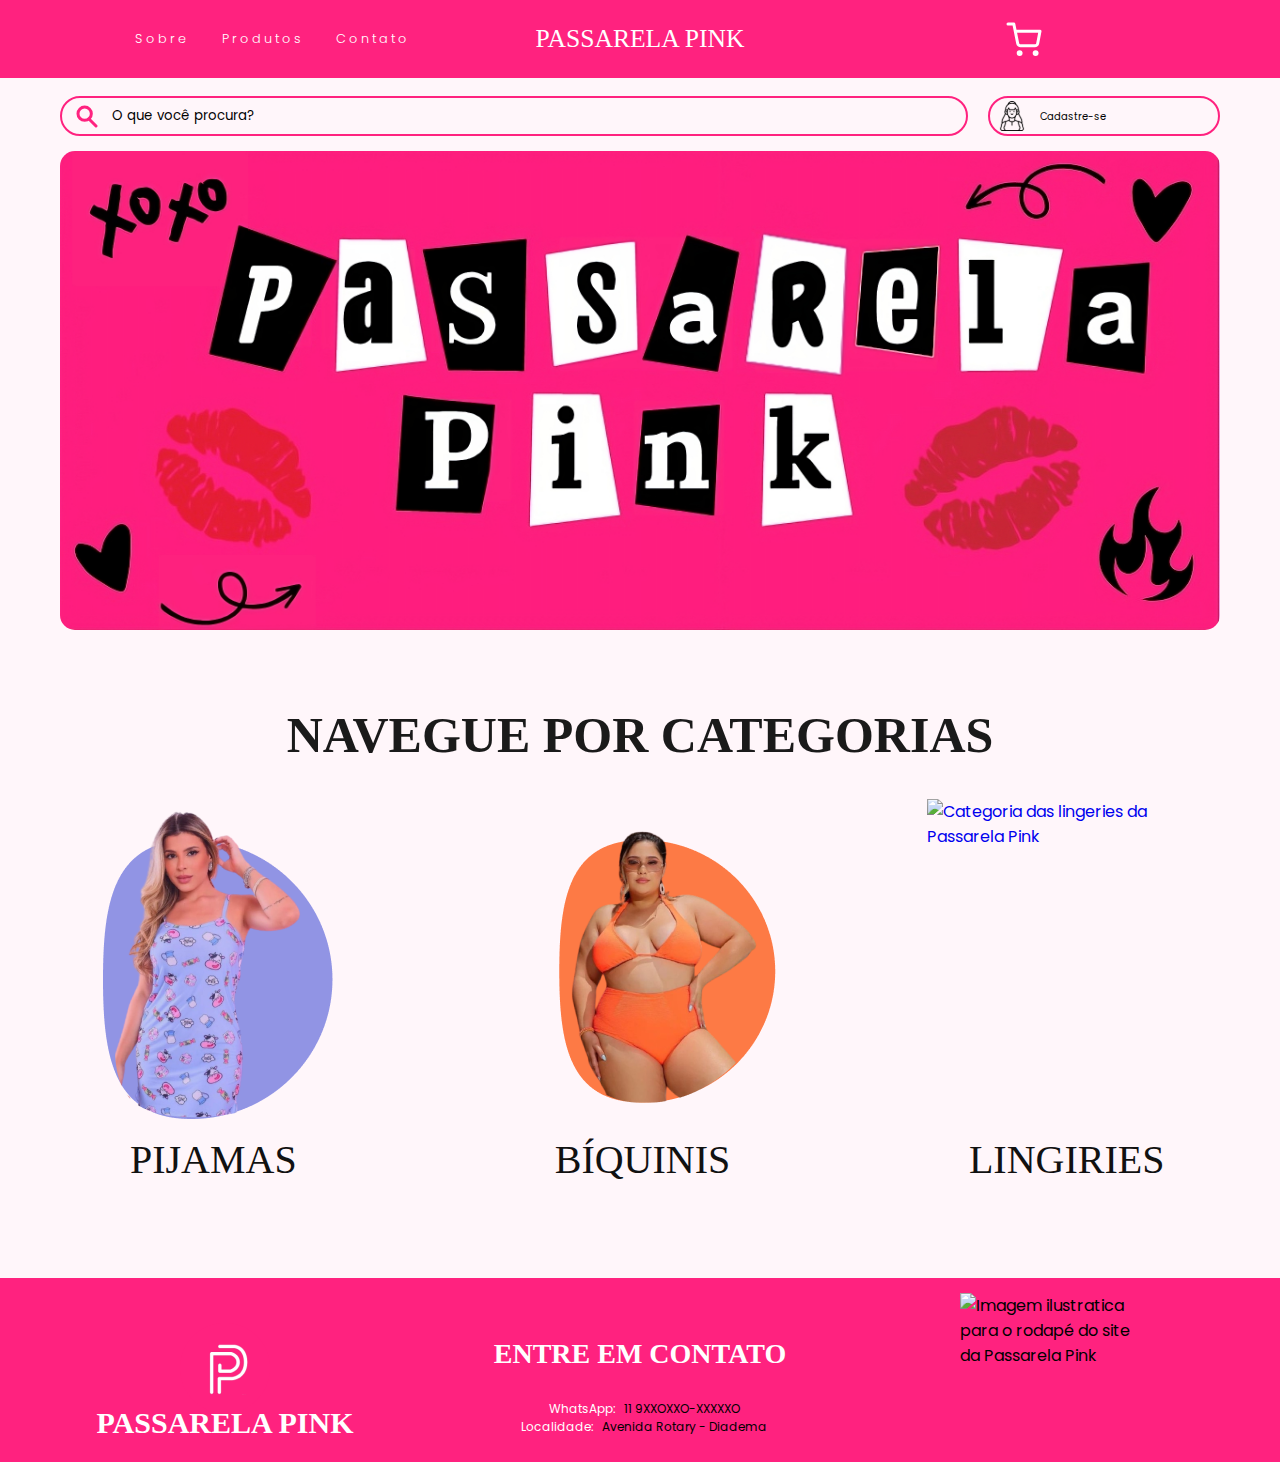
==== commit e4bbe97a: "Redimensionando para o mobile" ====
--- a/index.html
+++ b/index.html
@@ -8,6 +8,11 @@
     <link href='https://unpkg.com/boxicons@2.1.4/css/boxicons.min.css' rel='stylesheet'>
     <link rel="stylesheet" href="styles/style.css">
     <style>
+
+      :root {
+        font-size: 16px;
+      }
+
       @font-face {
         font-family: 'Wonder';
         src: url(fonts/WONDER\ SEASON.otf) format(opentype), url(fonts/WONDER\ SEASON.ttf) format(truetype);
@@ -28,6 +33,12 @@
         color: rgb(255, 255, 255);
       }
 
+      .logo-text {
+        font-family: 'Wonder', serif;
+        color: rgb(255, 255, 255);
+        font-size: 1.6rem;
+      }
+
       h4 {
         font-family: 'Wonder', serif;
         font-size: 30px;
@@ -44,14 +55,29 @@
         margin-top: 20px;
       }
 
-      @media screen and (max-width:1100px) {
+      .logo {
+        display: none;
+      }
+
+      @media screen and (max-width:1024px) {
        h5 {
         font-size: 18px;
        } 
 
       h4 {
        font-size: 20px;
-    }
+      }
+
+      .logo-text {
+        display: none;
+      }
+
+      .logo {
+        display: inline;
+      }
+
+
+
 }
 
 
@@ -97,7 +123,8 @@
           </nav>
         </div>
         <div class="space-logo">
-          <img src="imagens/logo.png" alt="Logotipo da Passarela Pink" style="pointer-events:none;">
+          <p class="logo-text">PASSARELA PINK</p>
+          <img class="logo"  src="imagens/logo.png" alt="Logo da Passarela Pink">
         </div>
         <div class="space-shipping">
         <img src="icons/carrinho.svg" alt="Ícone para acessar o carrinho de compras">
--- a/styles/style.css
+++ b/styles/style.css
@@ -24,6 +24,7 @@
   align-items: center;
   justify-content: center;
 }
+
 .style-image{
   padding: 0 60px 0 60px;
   }
@@ -43,9 +44,10 @@
     display: flex;
     align-items: center;
     font-family: 'Poppins', sans-serif;
+    font-size: 0.8rem;
     font-weight: 300;
     background: transparent;
-    height: 95px;
+    height: 78px;
   }
   
   .nav-list {
@@ -157,9 +159,7 @@
 .aside-search {
   display: grid;
   grid-template-columns: 80% 20%;
-  margin-bottom: 30px;
-  margin-left: 60px;
-  padding-right: 60px;
+  margin: 0 60px 15px 60px;
 }
 
 .division-image {
@@ -197,18 +197,6 @@
     color: #020202;
 }
 
-@media screen and (min-width: 830px) and (max-width: 1070px) {
-  .search {
-    grid-template-columns: 7% 93%;
-  }
-}
-
-@media screen and (min-width: 1071px) and (max-width: 3000px) {
-  .search {
-    grid-template-columns: 4% 96%;
-  }
-}
-
 .figure-button {
   display: grid;
   grid-template-columns: 50px 100px;
@@ -234,6 +222,42 @@
   font-weight: 400;
 }
 
+@media screen and (min-width: 830px) and (max-width: 1070px) {
+  .search {
+    grid-template-columns: 7% 93%;
+  }
+}
+
+@media screen and (min-width: 1071px) {
+  .search {
+    grid-template-columns: 4% 96%;
+  }
+}
+
+@media screen and (max-width:768px) {
+  .style-image {
+    padding: 0 20px 0 20px;
+  }    
+
+  .aside-search {
+    margin: 0 20px 15px 20px;
+  }
+
+  .figure-button {
+    display: flex;
+    justify-content: center;
+  }
+
+  .icon-girl {
+    position: static;
+    margin-top: 3px;
+  }
+
+  .text-log {
+    display: none;
+  }
+}
+
 .categories {
   margin-top: 66px;
   display: flex;
